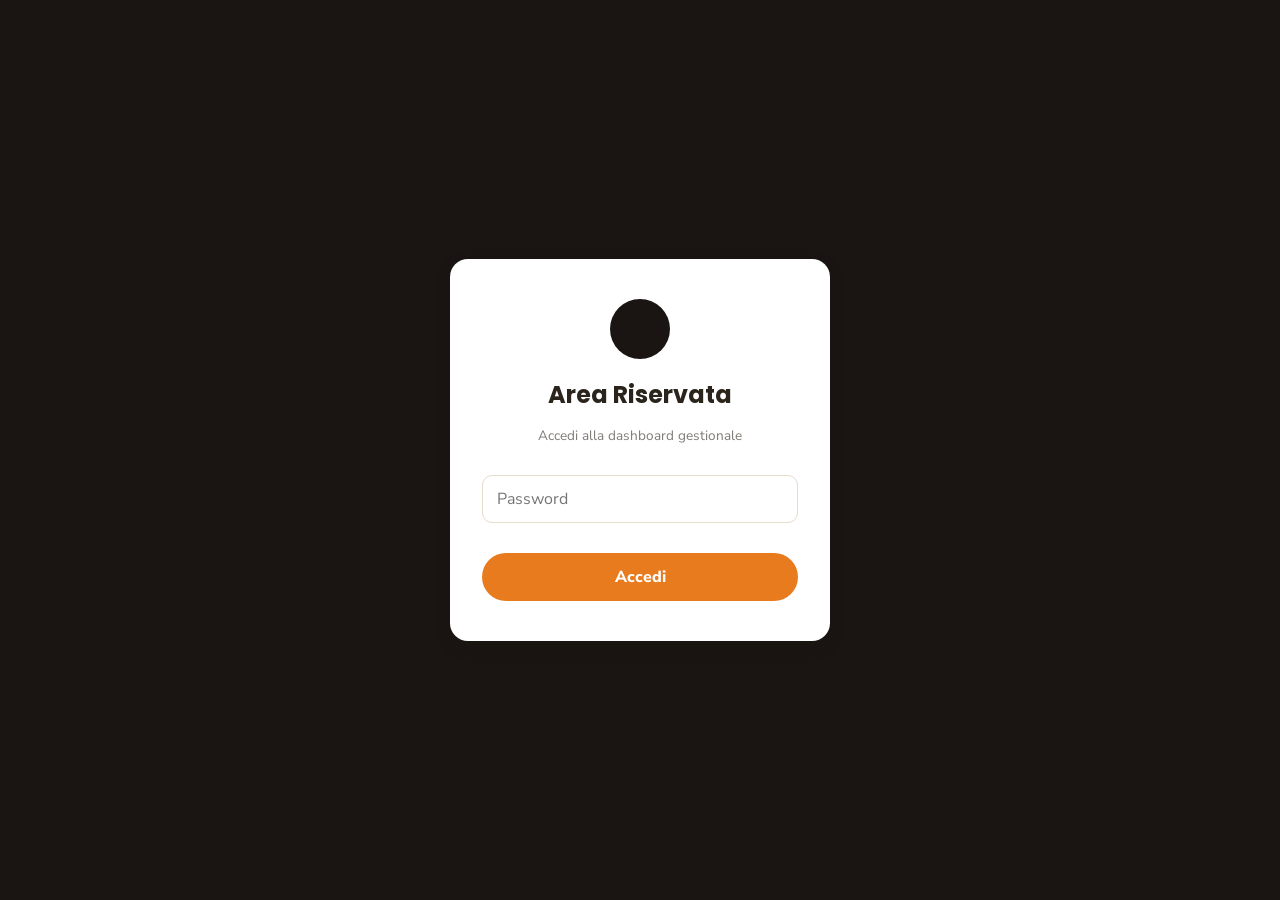
==== admin.html @ 7fc09548 "Genera sistema completo Chapeau Burger: vetrina, ordinazione, admin, magazzino Sito vetrina (index.h" ====
<!DOCTYPE html>
<html lang="it">
<head>
<meta charset="UTF-8">
<meta name="viewport" content="width=device-width, initial-scale=1.0">
<title>Dashboard Admin | Chapeau Burger</title>
<meta name="robots" content="noindex, nofollow">
<link rel="icon" href="images/favicon.png">
<link href="https://fonts.googleapis.com/css2?family=Poppins:wght@600;700;800&family=Nunito+Sans:wght@400;600;700&display=swap" rel="stylesheet">
<link rel="stylesheet" href="https://cdnjs.cloudflare.com/ajax/libs/font-awesome/6.5.1/css/all.min.css">
<link rel="stylesheet" href="css/admin.css">
</head>
<body>

<!-- ===================== LOGIN ===================== -->
<div id="schermata-login">
  <div class="login-box">
    <img src="images/logo.png" alt="Chapeau Burger">
    <h2>Area Riservata</h2>
    <p style="opacity:0.6; font-size:0.85rem;">Accedi alla dashboard gestionale</p>
    <form id="form-login">
      <input type="password" id="login-password" placeholder="Password" autocomplete="current-password" required>
      <div class="login-errore" id="login-errore"></div>
      <button type="submit">Accedi</button>
    </form>
  </div>
</div>

<!-- ===================== APP ===================== -->
<div id="app">
  <header class="admin-header">
    <div class="admin-header-brand"><img src="images/logo.png" alt=""> Chapeau Burger — Gestione</div>
    <div class="admin-header-azioni">
      <span id="notifica-audio-avviso" style="font-size:0.8rem; opacity:0.7;"></span>
      <button class="btn-logout" id="btn-logout"><i class="fa-solid fa-arrow-right-from-bracket"></i> Esci</button>
    </div>
  </header>

  <nav class="admin-nav" id="admin-nav">
    <button data-sezione="ordini" class="attivo"><i class="fa-solid fa-receipt"></i> Ordini</button>
    <button data-sezione="cucina"><i class="fa-solid fa-kitchen-set"></i> Cucina</button>
    <button data-sezione="menu"><i class="fa-solid fa-book-open"></i> Menù</button>
    <button data-sezione="clienti"><i class="fa-solid fa-users"></i> Clienti</button>
    <button data-sezione="promo"><i class="fa-solid fa-tags"></i> Promo</button>
    <button data-sezione="magazzino" id="nav-magazzino" style="display:none;"><i class="fa-solid fa-boxes-stacked"></i> Magazzino <span class="badge-nav" id="badge-magazzino" style="display:none;">0</span></button>
    <button data-sezione="impostazioni"><i class="fa-solid fa-gear"></i> Impostazioni</button>
  </nav>

  <main class="admin-content">

    <!-- ================= ORDINI ================= -->
    <section class="sezione-admin attiva" id="sezione-ordini">
      <div class="card-header">
        <h2>Ordini</h2>
        <button class="btn btn-primario" id="btn-nuovo-ordine-manuale"><i class="fa-solid fa-plus"></i> Nuovo ordine manuale</button>
      </div>
      <div class="filtri-chip" id="filtri-ordini">
        <button data-stato="" class="attivo">Tutti</button>
        <button data-stato="nuovo">Nuovi</button>
        <button data-stato="in_preparazione">In preparazione</button>
        <button data-stato="pronto">Pronti</button>
        <button data-stato="consegnato">Consegnati</button>
        <button data-stato="annullato">Annullati</button>
      </div>
      <div class="card">
        <div class="tabella-scroll">
          <table>
            <thead><tr><th>#</th><th>Cliente</th><th>Tipo</th><th>Totale</th><th>Stato</th><th>Ricevuto</th><th></th></tr></thead>
            <tbody id="tabella-ordini"></tbody>
          </table>
        </div>
      </div>
    </section>

    <!-- ================= CUCINA ================= -->
    <section class="sezione-admin" id="sezione-cucina">
      <h2>Cucina</h2>
      <div class="filtri-chip" id="filtri-cucina">
        <button data-stato="nuovo" class="attivo">Nuovi</button>
        <button data-stato="in_preparazione">In preparazione</button>
        <button data-stato="pronto">Pronti</button>
      </div>
      <div id="lista-cucina"></div>
    </section>

    <!-- ================= MENU ================= -->
    <section class="sezione-admin" id="sezione-menu">
      <div class="card-header">
        <h2>Menù</h2>
        <div style="display:flex; gap:8px; flex-wrap:wrap;">
          <button class="btn btn-secondario" id="btn-diagnosi"><i class="fa-solid fa-stethoscope"></i> Auto-diagnosi e ripristino</button>
          <button class="btn btn-secondario" id="btn-nuova-categoria"><i class="fa-solid fa-folder-plus"></i> Nuova categoria</button>
          <button class="btn btn-primario" id="btn-nuovo-prodotto"><i class="fa-solid fa-plus"></i> Nuovo prodotto</button>
        </div>
      </div>
      <div id="lista-categorie-menu"></div>
    </section>

    <!-- ================= CLIENTI ================= -->
    <section class="sezione-admin" id="sezione-clienti">
      <h2>Clienti</h2>
      <div class="card">
        <div class="tabella-scroll">
          <table>
            <thead><tr><th>Nome</th><th>Telefono</th><th>Ordini</th><th>Speso totale</th><th></th></tr></thead>
            <tbody id="tabella-clienti"></tbody>
          </table>
        </div>
      </div>
      <div id="dettaglio-cliente"></div>
    </section>

    <!-- ================= PROMO ================= -->
    <section class="sezione-admin" id="sezione-promo">
      <div class="card-header">
        <h2>Codici Sconto</h2>
        <button class="btn btn-primario" id="btn-nuovo-promo"><i class="fa-solid fa-plus"></i> Nuovo codice</button>
      </div>
      <div class="card">
        <div class="tabella-scroll">
          <table>
            <thead><tr><th>Codice</th><th>Tipo</th><th>Valore</th><th>Min. ordine</th><th>Scadenza</th><th>Attivo</th><th></th></tr></thead>
            <tbody id="tabella-promo"></tbody>
          </table>
        </div>
      </div>
    </section>

    <!-- ================= MAGAZZINO (incorporato da admin-magazzino.html) ================= -->
    <section class="sezione-admin" id="sezione-magazzino">
      <div id="contenitore-magazzino">Caricamento modulo magazzino...</div>
    </section>

    <!-- ================= IMPOSTAZIONI ================= -->
    <section class="sezione-admin" id="sezione-impostazioni">
      <h2>Impostazioni</h2>
      <div class="card">
        <form id="form-impostazioni" class="form-grid due-col">
          <div><label>Nome locale</label><input name="nome_locale"></div>
          <div><label>Città</label><input name="citta"></div>
          <div><label>Indirizzo</label><input name="indirizzo"></div>
          <div><label>Link Google Maps</label><input name="maps_link"></div>
          <div><label>WhatsApp ordini (solo numero, es. 393331234567)</label><input name="whatsapp_ordini"></div>
          <div><label>Instagram</label><input name="instagram"></div>
          <div><label>Facebook</label><input name="facebook"></div>
          <div style="grid-column:1/-1;"><label>Testo banner promo</label><input name="banner_testo"></div>
          <div><label>Orario lunedì</label><input name="orario_lun"></div>
          <div><label>Orario martedì</label><input name="orario_mar"></div>
          <div><label>Orario mercoledì</label><input name="orario_mer"></div>
          <div><label>Orario giovedì</label><input name="orario_gio"></div>
          <div><label>Orario venerdì</label><input name="orario_ven"></div>
          <div><label>Orario sabato</label><input name="orario_sab"></div>
          <div><label>Orario domenica</label><input name="orario_dom"></div>
          <div style="display:flex; align-items:center; gap:8px;"><input type="checkbox" name="magazzino_attivo" id="check-magazzino-attivo" style="width:auto;"><label for="check-magazzino-attivo" style="margin:0;">Modulo Magazzino attivo</label></div>
          <div style="grid-column:1/-1;"><button type="submit" class="btn btn-primario">Salva impostazioni</button></div>
        </form>
      </div>
    </section>

  </main>
</div>

<!-- ===================== MODALI CONDIVISI ===================== -->
<div class="modal-overlay" id="modal-generico">
  <div class="modal-box" id="modal-generico-contenuto"></div>
</div>

<div class="toast-admin" id="toast-admin"></div>
<audio id="audio-notifica" preload="auto">
  <source src="[data-uri]" type="audio/wav">
</audio>

<script src="js/admin.js"></script>
<script src="js/admin-magazzino.js"></script>
</body>
</html>
---- css/admin.css ----
:root {
  --nero: #1a1512;
  --crema: #fdf8f0;
  --crema-2: #f5ecdb;
  --arancio: #e87b1e;
  --arancio-scuro: #c85f0f;
  --rosso: #d1322f;
  --verde: #2fa84f;
  --blu: #2f6fa8;
  --testo: #2b241c;
  --bianco: #ffffff;
  --bordo: #e5dcc9;
  --ombra: 0 6px 20px rgba(26,21,18,0.08);
  --radius: 12px;
  --font: "Nunito Sans", sans-serif;
  --font-titoli: "Poppins", sans-serif;
}
* { box-sizing: border-box; }
body { margin: 0; font-family: var(--font); background: var(--crema-2); color: var(--testo); }
h1,h2,h3,h4 { font-family: var(--font-titoli); margin: 0 0 6px; }
button { font-family: inherit; cursor: pointer; }
input, select, textarea { font-family: inherit; }

/* ---------- Login ---------- */
#schermata-login {
  min-height: 100vh; display: flex; align-items: center; justify-content: center; background: var(--nero); padding: 20px;
}
.login-box { background: var(--bianco); border-radius: 18px; padding: 40px 32px; width: 100%; max-width: 380px; box-shadow: var(--ombra); text-align: center; }
.login-box img { width: 60px; height: 60px; border-radius: 50%; margin-bottom: 12px; }
.login-box input { width: 100%; padding: 12px 14px; border-radius: 10px; border: 1px solid var(--bordo); margin: 16px 0 10px; font-size: 1rem; }
.login-box button { width: 100%; padding: 13px; border: none; border-radius: 999px; background: var(--arancio); color: white; font-weight: 800; font-size: 1rem; }
.login-errore { color: var(--rosso); font-size: 0.85rem; min-height: 20px; }

/* ---------- Layout app ---------- */
#app { display: none; min-height: 100vh; }
#app.attivo { display: flex; flex-direction: column; }

.admin-header {
  background: var(--nero); color: white; padding: 12px 20px;
  display: flex; align-items: center; justify-content: space-between; gap: 12px; position: sticky; top: 0; z-index: 30;
}
.admin-header-brand { display: flex; align-items: center; gap: 10px; font-weight: 700; font-family: var(--font-titoli); }
.admin-header-brand img { width: 32px; height: 32px; border-radius: 50%; }
.admin-header-azioni { display: flex; align-items: center; gap: 14px; }
.btn-logout { background: none; border: 1px solid rgba(255,255,255,0.3); color: white; padding: 7px 14px; border-radius: 999px; font-size: 0.85rem; }

.admin-nav {
  display: flex; gap: 8px; overflow-x: auto; background: var(--bianco); border-bottom: 1px solid var(--bordo);
  padding: 10px 16px; position: sticky; top: 56px; z-index: 29; -webkit-overflow-scrolling: touch;
}
.admin-nav::-webkit-scrollbar { display: none; }
.admin-nav button {
  flex: 0 0 auto; background: var(--crema-2); border: 1px solid var(--bordo); padding: 9px 16px; border-radius: 999px;
  font-weight: 700; font-size: 0.88rem; display: flex; align-items: center; gap: 7px; position: relative; color: var(--testo);
}
.admin-nav button.attivo { background: var(--nero); color: white; border-color: var(--nero); }
.admin-nav .badge-nav {
  background: var(--rosso); color: white; border-radius: 999px; font-size: 0.7rem; font-weight: 800;
  padding: 1px 7px; margin-left: 2px;
}

.admin-content { flex: 1; padding: 20px 16px 60px; max-width: 1200px; margin: 0 auto; width: 100%; }
.sezione-admin { display: none; }
.sezione-admin.attiva { display: block; }

.card { background: var(--bianco); border-radius: var(--radius); box-shadow: var(--ombra); padding: 18px; margin-bottom: 18px; }
.card-header { display: flex; justify-content: space-between; align-items: center; margin-bottom: 14px; flex-wrap: wrap; gap: 10px; }

.btn { display: inline-flex; align-items: center; gap: 8px; padding: 10px 18px; border-radius: 999px; font-weight: 700; font-size: 0.9rem; border: none; }
.btn-primario { background: var(--arancio); color: white; }
.btn-primario:hover { background: var(--arancio-scuro); }
.btn-secondario { background: var(--crema-2); color: var(--testo); border: 1px solid var(--bordo); }
.btn-pericolo { background: #fde3e0; color: var(--rosso); }
.btn-piccolo { padding: 6px 12px; font-size: 0.8rem; }
.btn:disabled { opacity: 0.5; cursor: not-allowed; }

table { width: 100%; border-collapse: collapse; font-size: 0.9rem; }
th, td { text-align: left; padding: 10px 8px; border-bottom: 1px solid var(--bordo); vertical-align: top; }
th { font-weight: 800; color: #6b5f4d; font-size: 0.78rem; text-transform: uppercase; letter-spacing: 0.03em; }
.tabella-scroll { overflow-x: auto; }

.chip-stato { display: inline-block; padding: 3px 11px; border-radius: 999px; font-size: 0.75rem; font-weight: 800; }
.chip-nuovo { background: #fde3e0; color: var(--rosso); }
.chip-in_preparazione { background: #fff3cd; color: #8a6d1a; }
.chip-pronto { background: #d7f0e0; color: var(--verde); }
.chip-consegnato { background: #e2e2e2; color: #555; }
.chip-annullato { background: #eee; color: #999; text-decoration: line-through; }

.filtri-chip { display: flex; gap: 8px; overflow-x: auto; padding: 4px 0 10px; -webkit-overflow-scrolling: touch; }
.filtri-chip::-webkit-scrollbar { display: none; }
.filtri-chip button {
  flex: 0 0 auto; background: var(--crema-2); border: 1px solid var(--bordo); padding: 8px 14px; border-radius: 999px;
  font-weight: 700; font-size: 0.85rem; color: var(--testo);
}
.filtri-chip button.attivo { background: var(--arancio); color: white; border-color: var(--arancio); }

.form-grid { display: grid; gap: 12px; grid-template-columns: 1fr; }
@media (min-width: 700px) { .form-grid.due-col { grid-template-columns: 1fr 1fr; } }
.form-grid label { font-weight: 700; font-size: 0.85rem; display: block; margin-bottom: 4px; }
.form-grid input, .form-grid select, .form-grid textarea {
  width: 100%; padding: 9px 12px; border-radius: 8px; border: 1px solid var(--bordo); font-size: 0.92rem;
}

.gruppo-editor { border: 1px dashed var(--bordo); border-radius: 10px; padding: 12px; margin-top: 10px; }
.gruppo-editor-riga { display: flex; gap: 8px; align-items: center; margin-bottom: 6px; }
.gruppo-editor-riga input { flex: 1; }
.gruppo-editor-riga input.input-prezzo { max-width: 100px; flex: 0 0 auto; }

.modal-overlay {
  position: fixed; inset: 0; background: rgba(26,21,18,0.5); display: none; align-items: center; justify-content: center;
  z-index: 100; padding: 16px;
}
.modal-overlay.aperto { display: flex; }
.modal-box { background: var(--crema); border-radius: 16px; width: 100%; max-width: 640px; max-height: 90vh; overflow-y: auto; padding: 24px; }

.toast-admin {
  position: fixed; bottom: 20px; left: 50%; transform: translateX(-50%); background: var(--nero); color: white;
  padding: 12px 22px; border-radius: 999px; font-weight: 700; font-size: 0.9rem; z-index: 200; opacity: 0; pointer-events: none; transition: opacity 0.25s;
}
.toast-admin.visibile { opacity: 1; }
.toast-admin.errore { background: var(--rosso); }

.vuoto { text-align: center; opacity: 0.55; padding: 30px; }

.diagnosi-item { border-left: 4px solid var(--arancio); background: var(--crema-2); border-radius: 8px; padding: 12px 14px; margin-bottom: 10px; font-size: 0.88rem; }
.diagnosi-item strong { display: block; margin-bottom: 4px; }

.kpi-grid { display: grid; gap: 14px; grid-template-columns: repeat(auto-fit, minmax(160px, 1fr)); margin-bottom: 20px; }
.kpi-card { background: var(--bianco); border-radius: var(--radius); box-shadow: var(--ombra); padding: 16px; text-align: center; }
.kpi-card .valore { font-size: 1.6rem; font-weight: 800; color: var(--arancio-scuro); }
.kpi-card .etichetta { font-size: 0.8rem; opacity: 0.7; }
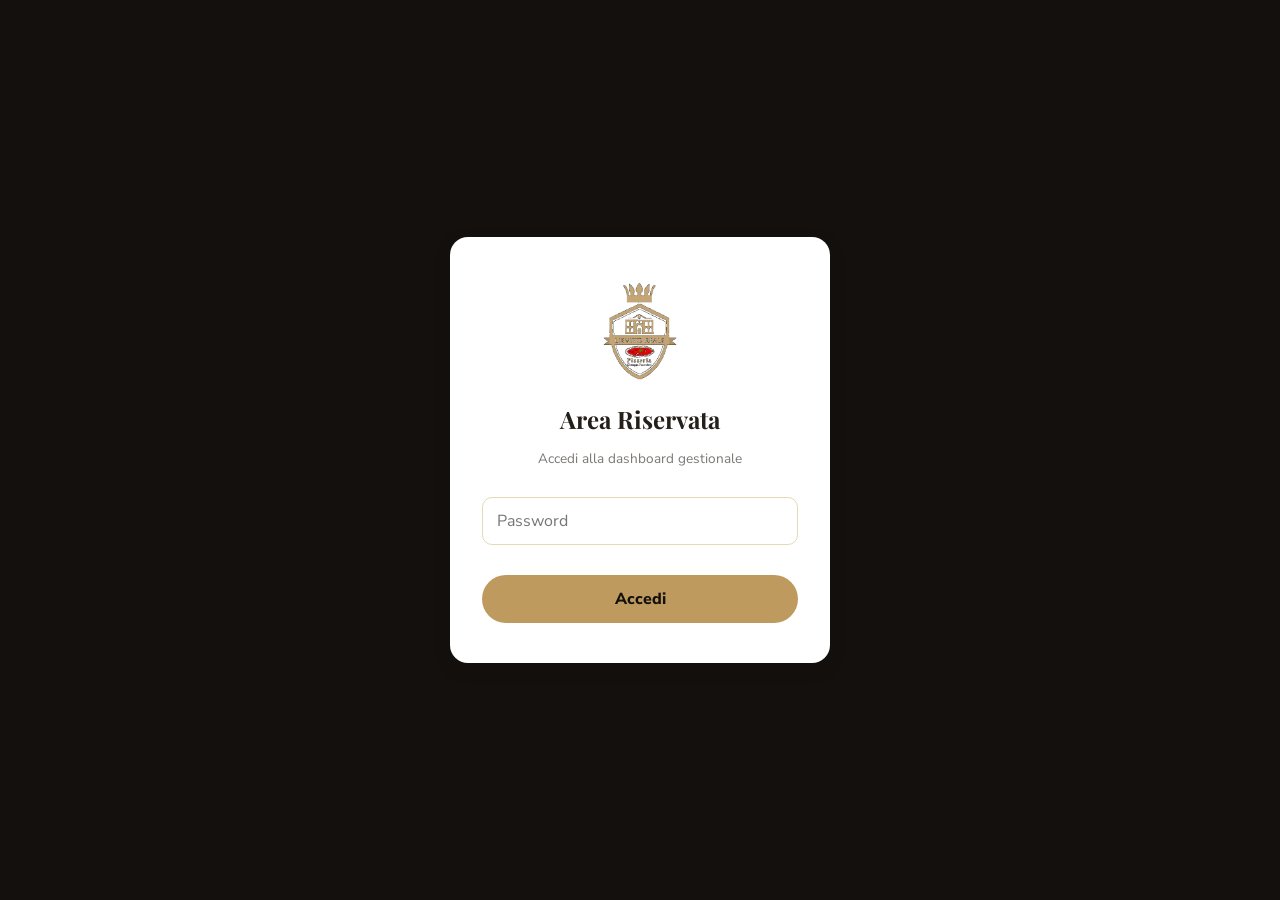
==== commit 7b037ce5: "Rebranding completo: da Chapeau Burger a Pizzeria Lievito Reale Nuovo logo, palette oro/nero/crema c" ====
--- a/admin.html
+++ b/admin.html
@@ -3,10 +3,10 @@
 <head>
 <meta charset="UTF-8">
 <meta name="viewport" content="width=device-width, initial-scale=1.0">
-<title>Dashboard Admin | Chapeau Burger</title>
+<title>Dashboard Admin | Pizzeria Lievito Reale</title>
 <meta name="robots" content="noindex, nofollow">
 <link rel="icon" href="images/favicon.png">
-<link href="https://fonts.googleapis.com/css2?family=Poppins:wght@600;700;800&family=Nunito+Sans:wght@400;600;700&display=swap" rel="stylesheet">
+<link href="https://fonts.googleapis.com/css2?family=Playfair+Display:wght@600;700;800&family=Nunito+Sans:wght@400;600;700&display=swap" rel="stylesheet">
 <link rel="stylesheet" href="https://cdnjs.cloudflare.com/ajax/libs/font-awesome/6.5.1/css/all.min.css">
 <link rel="stylesheet" href="css/admin.css">
 </head>
@@ -15,7 +15,7 @@
 <!-- ===================== LOGIN ===================== -->
 <div id="schermata-login">
   <div class="login-box">
-    <img src="images/logo.png" alt="Chapeau Burger">
+    <img src="images/logo.png" alt="Pizzeria Lievito Reale">
     <h2>Area Riservata</h2>
     <p style="opacity:0.6; font-size:0.85rem;">Accedi alla dashboard gestionale</p>
     <form id="form-login">
@@ -29,7 +29,7 @@
 <!-- ===================== APP ===================== -->
 <div id="app">
   <header class="admin-header">
-    <div class="admin-header-brand"><img src="images/logo.png" alt=""> Chapeau Burger — Gestione</div>
+    <div class="admin-header-brand"><img src="images/logo.png" alt=""> Pizzeria Lievito Reale — Gestione</div>
     <div class="admin-header-azioni">
       <span id="notifica-audio-avviso" style="font-size:0.8rem; opacity:0.7;"></span>
       <button class="btn-logout" id="btn-logout"><i class="fa-solid fa-arrow-right-from-bracket"></i> Esci</button>
--- a/css/admin.css
+++ b/css/admin.css
@@ -1,19 +1,19 @@
 :root {
-  --nero: #1a1512;
-  --crema: #fdf8f0;
-  --crema-2: #f5ecdb;
-  --arancio: #e87b1e;
-  --arancio-scuro: #c85f0f;
-  --rosso: #d1322f;
+  --nero: #14100d;
+  --crema: #faf5ea;
+  --crema-2: #efe1c4;
+  --oro: #bf9a5f;
+  --oro-scuro: #96733f;
+  --rosso: #7a1620;
   --verde: #2fa84f;
   --blu: #2f6fa8;
-  --testo: #2b241c;
+  --testo: #241f19;
   --bianco: #ffffff;
-  --bordo: #e5dcc9;
-  --ombra: 0 6px 20px rgba(26,21,18,0.08);
+  --bordo: #e6d9b8;
+  --ombra: 0 6px 20px rgba(20,16,13,0.08);
   --radius: 12px;
   --font: "Nunito Sans", sans-serif;
-  --font-titoli: "Poppins", sans-serif;
+  --font-titoli: "Playfair Display", serif;
 }
 * { box-sizing: border-box; }
 body { margin: 0; font-family: var(--font); background: var(--crema-2); color: var(--testo); }
@@ -26,9 +26,9 @@
   min-height: 100vh; display: flex; align-items: center; justify-content: center; background: var(--nero); padding: 20px;
 }
 .login-box { background: var(--bianco); border-radius: 18px; padding: 40px 32px; width: 100%; max-width: 380px; box-shadow: var(--ombra); text-align: center; }
-.login-box img { width: 60px; height: 60px; border-radius: 50%; margin-bottom: 12px; }
+.login-box img { width: 84px; height: auto; margin-bottom: 12px; }
 .login-box input { width: 100%; padding: 12px 14px; border-radius: 10px; border: 1px solid var(--bordo); margin: 16px 0 10px; font-size: 1rem; }
-.login-box button { width: 100%; padding: 13px; border: none; border-radius: 999px; background: var(--arancio); color: white; font-weight: 800; font-size: 1rem; }
+.login-box button { width: 100%; padding: 13px; border: none; border-radius: 999px; background: var(--oro); color: var(--nero); font-weight: 800; font-size: 1rem; }
 .login-errore { color: var(--rosso); font-size: 0.85rem; min-height: 20px; }
 
 /* ---------- Layout app ---------- */
@@ -40,7 +40,7 @@
   display: flex; align-items: center; justify-content: space-between; gap: 12px; position: sticky; top: 0; z-index: 30;
 }
 .admin-header-brand { display: flex; align-items: center; gap: 10px; font-weight: 700; font-family: var(--font-titoli); }
-.admin-header-brand img { width: 32px; height: 32px; border-radius: 50%; }
+.admin-header-brand img { height: 34px; width: auto; object-fit: contain; }
 .admin-header-azioni { display: flex; align-items: center; gap: 14px; }
 .btn-logout { background: none; border: 1px solid rgba(255,255,255,0.3); color: white; padding: 7px 14px; border-radius: 999px; font-size: 0.85rem; }
 
@@ -67,8 +67,8 @@
 .card-header { display: flex; justify-content: space-between; align-items: center; margin-bottom: 14px; flex-wrap: wrap; gap: 10px; }
 
 .btn { display: inline-flex; align-items: center; gap: 8px; padding: 10px 18px; border-radius: 999px; font-weight: 700; font-size: 0.9rem; border: none; }
-.btn-primario { background: var(--arancio); color: white; }
-.btn-primario:hover { background: var(--arancio-scuro); }
+.btn-primario { background: var(--oro); color: var(--nero); }
+.btn-primario:hover { background: var(--oro-scuro); }
 .btn-secondario { background: var(--crema-2); color: var(--testo); border: 1px solid var(--bordo); }
 .btn-pericolo { background: #fde3e0; color: var(--rosso); }
 .btn-piccolo { padding: 6px 12px; font-size: 0.8rem; }
@@ -92,7 +92,7 @@
   flex: 0 0 auto; background: var(--crema-2); border: 1px solid var(--bordo); padding: 8px 14px; border-radius: 999px;
   font-weight: 700; font-size: 0.85rem; color: var(--testo);
 }
-.filtri-chip button.attivo { background: var(--arancio); color: white; border-color: var(--arancio); }
+.filtri-chip button.attivo { background: var(--oro); color: var(--nero); border-color: var(--oro); }
 
 .form-grid { display: grid; gap: 12px; grid-template-columns: 1fr; }
 @media (min-width: 700px) { .form-grid.due-col { grid-template-columns: 1fr 1fr; } }
@@ -122,10 +122,10 @@
 
 .vuoto { text-align: center; opacity: 0.55; padding: 30px; }
 
-.diagnosi-item { border-left: 4px solid var(--arancio); background: var(--crema-2); border-radius: 8px; padding: 12px 14px; margin-bottom: 10px; font-size: 0.88rem; }
+.diagnosi-item { border-left: 4px solid var(--oro); background: var(--crema-2); border-radius: 8px; padding: 12px 14px; margin-bottom: 10px; font-size: 0.88rem; }
 .diagnosi-item strong { display: block; margin-bottom: 4px; }
 
 .kpi-grid { display: grid; gap: 14px; grid-template-columns: repeat(auto-fit, minmax(160px, 1fr)); margin-bottom: 20px; }
 .kpi-card { background: var(--bianco); border-radius: var(--radius); box-shadow: var(--ombra); padding: 16px; text-align: center; }
-.kpi-card .valore { font-size: 1.6rem; font-weight: 800; color: var(--arancio-scuro); }
+.kpi-card .valore { font-size: 1.6rem; font-weight: 800; color: var(--oro-scuro); }
 .kpi-card .etichetta { font-size: 0.8rem; opacity: 0.7; }
